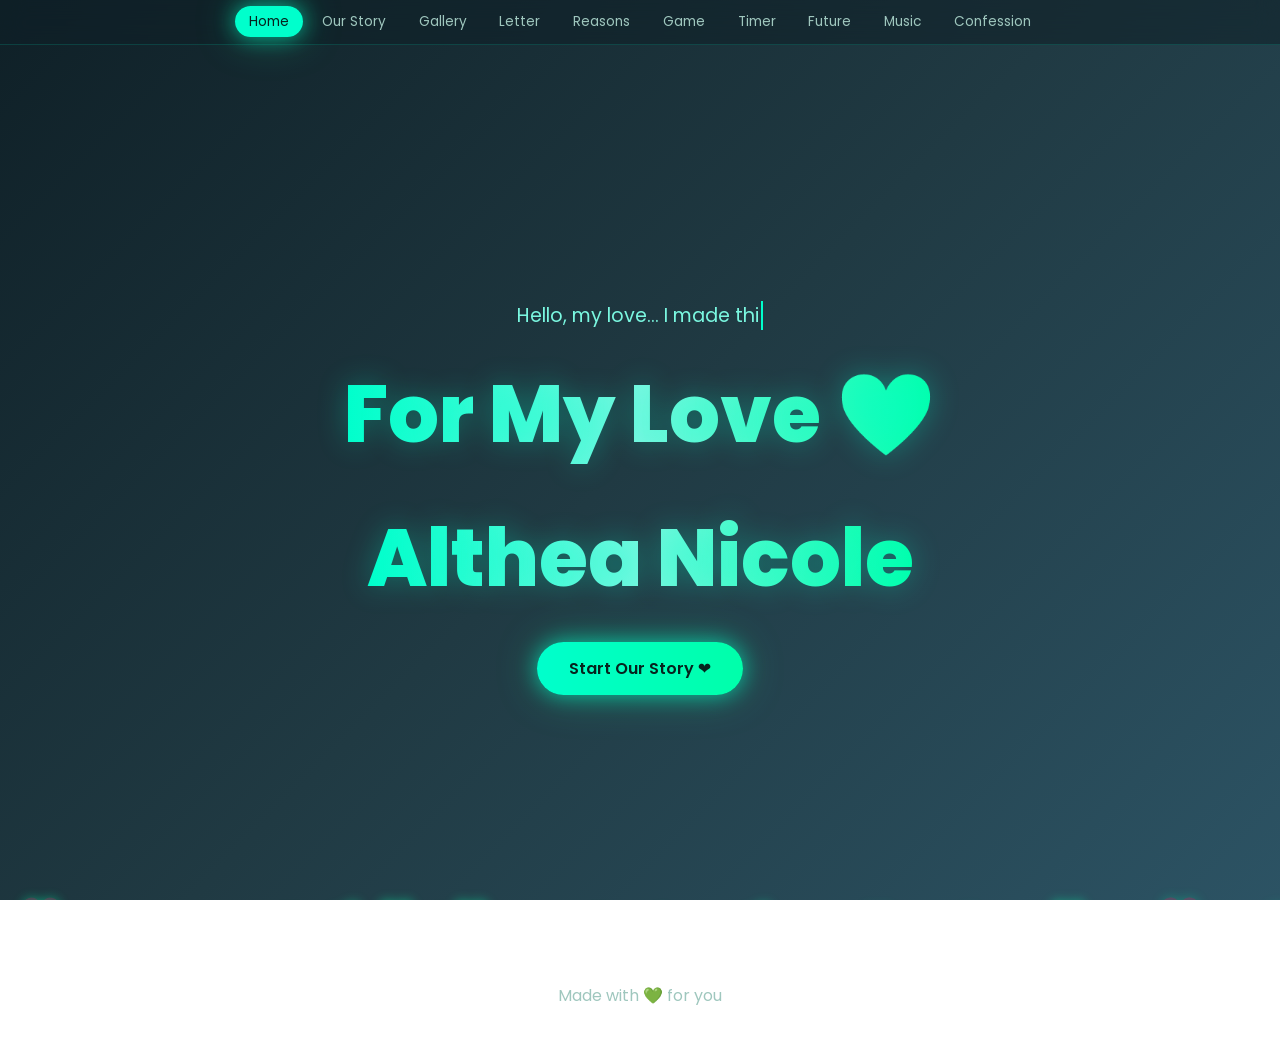
==== index.html @ 2b2653f3 "Add files via upload" ====
<!DOCTYPE html>
<html lang="en"><head>
<meta charset="UTF-8"><meta name="viewport" content="width=device-width,initial-scale=1">
<title>For My Love 💚</title>
<link rel="preconnect" href="https://fonts.googleapis.com">
<link rel="preconnect" href="https://fonts.gstatic.com" crossorigin>
<link href="https://fonts.googleapis.com/css2?family=Dancing+Script:wght@500;700&family=Poppins:wght@300;400;600;800&display=swap" rel="stylesheet">
<link rel="stylesheet" href="style.css">
</head><body>
<nav class="nav"><ul>
<li><a href="index.html">Home</a></li>
<li><a href="story.html">Our Story</a></li>
<li><a href="gallery.html">Gallery</a></li>
<li><a href="letter.html">Letter</a></li>
<li><a href="reasons.html">Reasons</a></li>
<li><a href="game.html">Game</a></li>
<li><a href="timer.html">Timer</a></li>
<li><a href="future.html">Future</a></li>
<li><a href="music.html">Music</a></li>
<li><a href="confession.html">Confession</a></li>
</ul></nav>

<main>

<section class="home">
  <p class="typing" id="typing"></p>
  <h1 class="title parallax">For My Love 💚</h1>
  <h1 class="title parallax"> Althea Nicole </h1>
  <a class="btn" href="story.html">Start Our Story ❤️</a>
</section>

</main>
<footer>Made with <span style="color:var(--primary)">💚</span> for you</footer>
<script src="script.js"></script>
<script>
typeText(document.getElementById('typing'),"Hello, my love... I made this just for you.");
initParallax();
</script>
</body></html>
---- style.css ----
/* For My Love 💚 — shared styles */
*,*::before,*::after{box-sizing:border-box;margin:0;padding:0}
:root{
  --bg1:#0f2027; --bg2:#203a43; --bg3:#2c5364;
  --primary:#00ffcc; --accent:#00ffaa; --soft:#7af7e0;
  --fg:#e8fffa; --muted:#9fc7be;
  --glow:0 0 20px rgba(0,255,204,.55), 0 0 40px rgba(0,255,170,.35);
}
html,body{height:100%}
body{
  font-family:'Poppins',system-ui,sans-serif;
  color:var(--fg);
  background:linear-gradient(135deg,var(--bg1),var(--bg2),var(--bg3));
  background-attachment:fixed;
  min-height:100vh; overflow-x:hidden;
}
.script{font-family:'Dancing Script',cursive}
a{color:inherit;text-decoration:none}
img{max-width:100%;display:block}

/* Nav */
.nav{position:sticky;top:0;z-index:40;backdrop-filter:blur(12px);background:rgba(15,32,39,.55);border-bottom:1px solid rgba(0,255,204,.15)}
.nav ul{display:flex;flex-wrap:wrap;gap:.25rem;justify-content:center;list-style:none;padding:.75rem 1rem;max-width:1100px;margin:0 auto;font-size:.85rem}
.nav a{padding:.4rem .9rem;border-radius:999px;color:var(--muted);transition:.25s}
.nav a:hover,.nav a.active{background:var(--primary);color:#06231e;box-shadow:var(--glow)}

/* Hearts background */
.hearts{position:fixed;inset:0;pointer-events:none;z-index:0;overflow:hidden}
.hearts span{position:absolute;bottom:-40px;color:var(--primary);opacity:.55;animation:rise linear infinite;filter:drop-shadow(0 0 6px var(--accent))}
@keyframes rise{
  0%{transform:translateY(0) rotate(0);opacity:0}
  10%{opacity:.7}
  100%{transform:translateY(-110vh) rotate(360deg);opacity:0}
}

/* Layout */
main{position:relative;z-index:1;padding:3rem 1.25rem;max-width:1100px;margin:0 auto}
footer{position:relative;z-index:1;text-align:center;padding:2rem;color:var(--muted)}

/* Glass card */
.glass{background:rgba(255,255,255,.05);border:1px solid rgba(0,255,204,.18);border-radius:1rem;backdrop-filter:blur(10px);padding:1.5rem}
.glow{box-shadow:var(--glow)}

/* Headings */
h1.title{font-size:clamp(2.5rem,7vw,5rem);text-align:center;font-weight:800;background:linear-gradient(90deg,var(--primary),var(--soft),var(--accent));-webkit-background-clip:text;background-clip:text;color:transparent;text-shadow:0 0 30px rgba(0,255,204,.3);animation:glowPulse 3s ease-in-out infinite}
@keyframes glowPulse{0%,100%{filter:drop-shadow(0 0 10px rgba(0,255,204,.4))}50%{filter:drop-shadow(0 0 30px rgba(0,255,170,.8))}}
h2{font-size:2rem;margin-bottom:1rem;background:linear-gradient(90deg,var(--primary),var(--accent));-webkit-background-clip:text;color:transparent}

/* Buttons */
.btn{display:inline-block;padding:.9rem 2rem;border-radius:999px;border:none;cursor:pointer;font-weight:600;background:linear-gradient(90deg,var(--primary),var(--accent));color:#06231e;box-shadow:var(--glow);transition:.25s;font-size:1rem}
.btn:hover{transform:translateY(-3px) scale(1.04)}

/* Home */
.home{min-height:90vh;display:flex;flex-direction:column;align-items:center;justify-content:center;text-align:center;gap:1.5rem}
.typing{font-size:1.2rem;color:var(--soft);min-height:1.6rem}
.cursor{display:inline-block;width:2px;background:var(--primary);margin-left:2px;animation:blink 1s infinite}
@keyframes blink{50%{opacity:0}}
.parallax{transition:transform .15s ease-out}

/* Fade animations */
.fade{opacity:0;transform:translateY(30px);transition:.9s}
.fade.show{opacity:1;transform:none}

/* Timeline */
.timeline{position:relative;padding:2rem 0}
.timeline::before{content:'';position:absolute;left:50%;top:0;bottom:0;width:2px;background:linear-gradient(var(--primary),transparent);transform:translateX(-50%)}
.event{width:45%;margin:1.5rem 0;position:relative}
.event:nth-child(odd){margin-left:0;text-align:right}
.event:nth-child(even){margin-left:55%}
.event .date{color:var(--primary);font-weight:600;margin-bottom:.3rem}
@media(max-width:640px){.timeline::before{left:8px}.event,.event:nth-child(even),.event:nth-child(odd){width:auto;margin:1rem 0 1rem 28px;text-align:left}}

/* Gallery */
.gallery{display:grid;grid-template-columns:repeat(auto-fit,minmax(220px,1fr));gap:1.25rem}
.polaroid{background:rgba(255,255,255,.06);padding:.6rem .6rem 2rem;border-radius:.4rem;cursor:pointer;transition:.3s;border:1px solid rgba(0,255,204,.15)}
.polaroid:hover{transform:scale(1.05) rotate(0!important);box-shadow:var(--glow)}
.polaroid:nth-child(odd){transform:rotate(-2deg)}
.polaroid:nth-child(even){transform:rotate(2deg)}
.polaroid img{aspect-ratio:1;object-fit:cover;border-radius:.2rem}
.polaroid p{text-align:center;font-family:'Dancing Script',cursive;font-size:1.2rem;margin-top:.4rem}
.modal{position:fixed;inset:0;background:rgba(0,0,0,.85);display:none;align-items:center;justify-content:center;z-index:60;padding:1.5rem;backdrop-filter:blur(6px)}
.modal.open{display:flex}
.modal img{max-height:85vh;border-radius:1rem;box-shadow:var(--glow)}

/* Letter */
.letter{max-width:640px;margin:0 auto;font-family:'Dancing Script',cursive;font-size:1.8rem;line-height:1.5}
.letter p{margin:.6rem 0;opacity:0;animation:fadeIn 1s forwards}

/* Reasons (flip cards) */
.reasons{display:grid;grid-template-columns:repeat(auto-fit,minmax(180px,1fr));gap:1rem}
.flip{height:160px;perspective:1000px;cursor:pointer}
.flip-inner{position:relative;width:100%;height:100%;transition:transform .7s;transform-style:preserve-3d}
.flip.flipped .flip-inner{transform:rotateY(180deg)}
.flip-face{position:absolute;inset:0;display:flex;align-items:center;justify-content:center;padding:1rem;text-align:center;border-radius:1rem;backface-visibility:hidden;background:rgba(255,255,255,.05);border:1px solid rgba(0,255,204,.2)}
.flip-back{transform:rotateY(180deg);background:linear-gradient(135deg,var(--primary),var(--accent));color:#06231e;font-weight:600}

/* Game */
.grid-game{display:grid;grid-template-columns:repeat(6,1fr);gap:.5rem;max-width:420px;margin:1.5rem auto}
.grid-game button{aspect-ratio:1;font-size:1.5rem;border:none;border-radius:.5rem;background:rgba(255,255,255,.06);cursor:pointer;transition:.2s;color:var(--fg)}
.grid-game button:hover{background:rgba(0,255,204,.2);transform:scale(1.1)}
.status{text-align:center;font-size:1.2rem;margin-top:1rem;color:var(--primary)}

/* Timer */
.timer{display:grid;grid-template-columns:repeat(4,1fr);gap:1rem;max-width:700px;margin:2rem auto;text-align:center}
.timer .cell{padding:1.5rem;background:rgba(255,255,255,.05);border-radius:1rem;border:1px solid rgba(0,255,204,.2)}
.timer .num{font-size:clamp(2rem,5vw,3.5rem);font-weight:800;color:var(--primary);font-variant-numeric:tabular-nums}
.timer .lab{font-size:.75rem;letter-spacing:.2em;text-transform:uppercase;color:var(--muted);margin-top:.4rem}

/* Future cards */
.future{display:grid;grid-template-columns:repeat(auto-fit,minmax(220px,1fr));gap:1rem}
.future .glass{transition:.3s}
.future .glass:hover{transform:translateY(-5px);box-shadow:var(--glow)}
.icon{font-size:2.5rem;margin-bottom:.5rem}

/* Music */
.music{max-width:520px;margin:0 auto;text-align:center}
.viz{display:flex;justify-content:center;align-items:flex-end;gap:4px;height:60px;margin:1.5rem 0}
.viz span{width:6px;background:linear-gradient(var(--primary),var(--accent));border-radius:3px;animation:bounce 1s ease-in-out infinite}
.viz.paused span{animation-play-state:paused}
.viz span:nth-child(1){animation-delay:-.4s}.viz span:nth-child(2){animation-delay:-.3s}.viz span:nth-child(3){animation-delay:-.2s}.viz span:nth-child(4){animation-delay:-.1s}.viz span:nth-child(5){animation-delay:0s}.viz span:nth-child(6){animation-delay:-.1s}.viz span:nth-child(7){animation-delay:-.2s}
@keyframes bounce{0%,100%{height:10px}50%{height:55px}}

/* Confession */
.confession{max-width:680px;margin:0 auto;text-align:center;font-size:1.2rem;line-height:1.7}
.confession p{margin:1.2rem 0;opacity:0;transform:translateY(20px);transition:1s}
.confession p.show{opacity:1;transform:none}
.finale{font-family:'Dancing Script',cursive;font-size:2.5rem;margin-top:2rem;color:var(--primary);text-shadow:var(--glow);opacity:0;transition:1.5s}
.finale.show{opacity:1}

@keyframes fadeIn{to{opacity:1}}
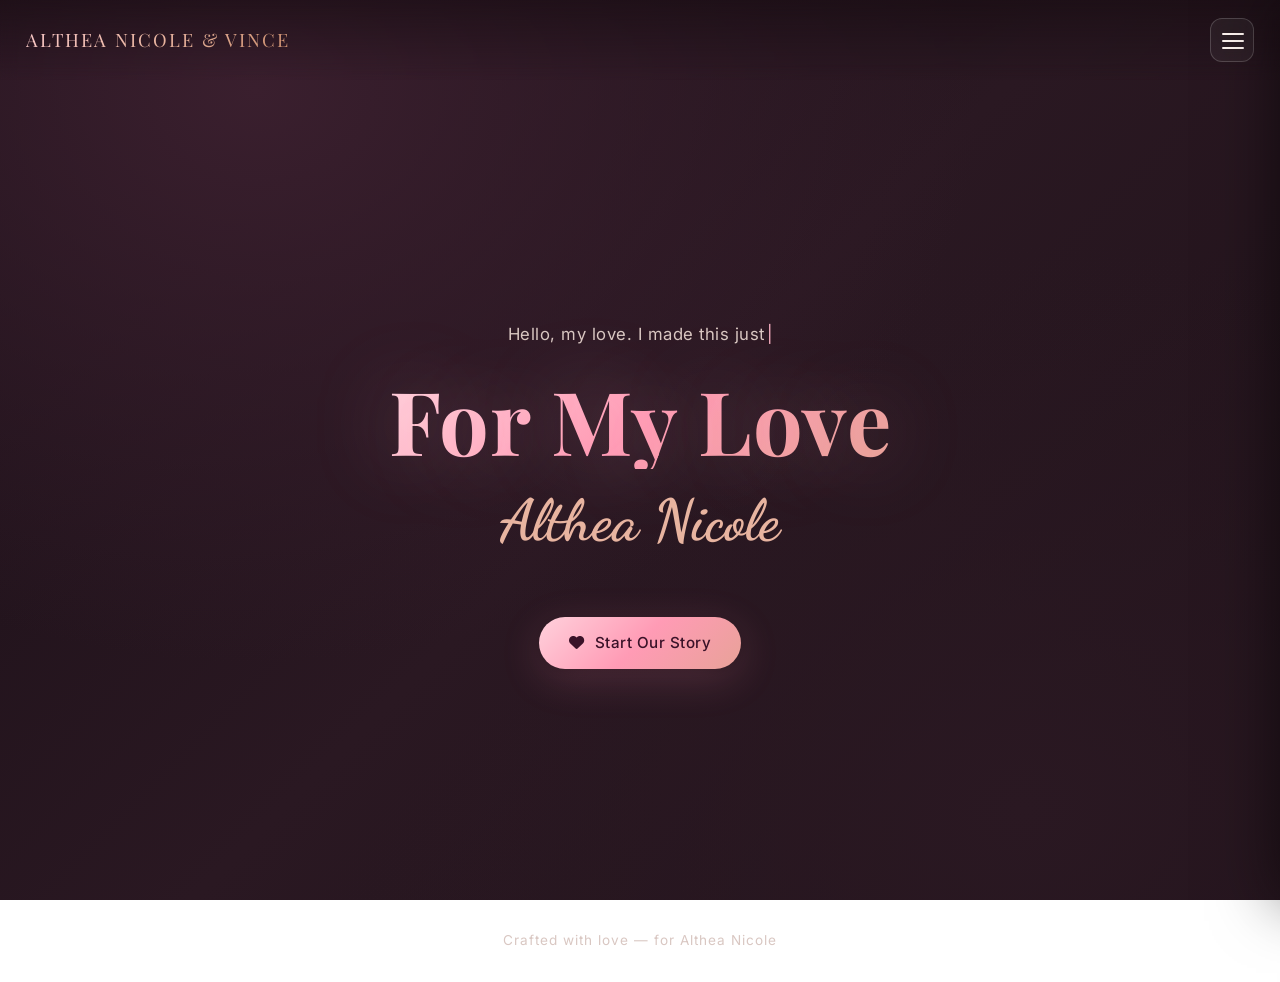
==== commit 55cf4402: "Add files via upload" ====
--- a/index.html
+++ b/index.html
@@ -1,39 +1,31 @@
 <!DOCTYPE html>
-<html lang="en"><head>
-<meta charset="UTF-8"><meta name="viewport" content="width=device-width,initial-scale=1">
-<title>For My Love 💚</title>
+<html lang="en">
+<head>
+<meta charset="UTF-8">
+<meta name="viewport" content="width=device-width,initial-scale=1">
+<title>For My Love · Althea Nicole</title>
+<meta name="description" content="A premium romantic story made just for you.">
 <link rel="preconnect" href="https://fonts.googleapis.com">
 <link rel="preconnect" href="https://fonts.gstatic.com" crossorigin>
-<link href="https://fonts.googleapis.com/css2?family=Dancing+Script:wght@500;700&family=Poppins:wght@300;400;600;800&display=swap" rel="stylesheet">
+<link href="https://fonts.googleapis.com/css2?family=Playfair+Display:wght@500;600;700&family=Cormorant+Garamond:ital,wght@1,400;1,500&family=Inter:wght@300;400;500;600&family=Dancing+Script:wght@500;700&display=swap" rel="stylesheet">
+<link rel="stylesheet" href="https://cdnjs.cloudflare.com/ajax/libs/font-awesome/6.5.2/css/all.min.css">
 <link rel="stylesheet" href="style.css">
-</head><body>
-<nav class="nav"><ul>
-<li><a href="index.html">Home</a></li>
-<li><a href="story.html">Our Story</a></li>
-<li><a href="gallery.html">Gallery</a></li>
-<li><a href="letter.html">Letter</a></li>
-<li><a href="reasons.html">Reasons</a></li>
-<li><a href="game.html">Game</a></li>
-<li><a href="timer.html">Timer</a></li>
-<li><a href="future.html">Future</a></li>
-<li><a href="music.html">Music</a></li>
-<li><a href="confession.html">Confession</a></li>
-</ul></nav>
-
+</head>
+<body>
 <main>
 
-<section class="home">
+<section class="hero">
   <p class="typing" id="typing"></p>
-  <h1 class="title parallax">For My Love 💚</h1>
-  <h1 class="title parallax"> Althea Nicole </h1>
-  <a class="btn" href="story.html">Start Our Story ❤️</a>
+  <h1>For My Love</h1>
+  <div class="name">Althea Nicole</div>
+  <a class="btn" href="story.html"><i class="fa-solid fa-heart"></i> Start Our Story</a>
 </section>
 
 </main>
-<footer>Made with <span style="color:var(--primary)">💚</span> for you</footer>
+<footer>Crafted with love &mdash; for Althea Nicole</footer>
 <script src="script.js"></script>
 <script>
-typeText(document.getElementById('typing'),"Hello, my love... I made this just for you.");
-initParallax();
+typeText(document.getElementById('typing'),"Hello, my love. I made this just for you.");
 </script>
-</body></html>+</body>
+</html>
--- a/style.css
+++ b/style.css
@@ -1,130 +1,515 @@
-/* For My Love 💚 — shared styles */
-*,*::before,*::after{box-sizing:border-box;margin:0;padding:0}
+/* ============================================================
+   FOR MY LOVE — Premium Romantic Website (v2)
+   Luxury aesthetic: soft pink, rose gold, glassmorphism
+   ============================================================ */
+
 :root{
-  --bg1:#0f2027; --bg2:#203a43; --bg3:#2c5364;
-  --primary:#00ffcc; --accent:#00ffaa; --soft:#7af7e0;
-  --fg:#e8fffa; --muted:#9fc7be;
-  --glow:0 0 20px rgba(0,255,204,.55), 0 0 40px rgba(0,255,170,.35);
-}
-html,body{height:100%}
+  --bg-1:#1a0f17;
+  --bg-2:#2a1822;
+  --bg-3:#3a1f2e;
+  --surface: rgba(255,255,255,0.06);
+  --surface-2: rgba(255,255,255,0.10);
+  --border: rgba(255,255,255,0.18);
+  --text:#fff6f2;
+  --muted:#d9c7c2;
+  --pink:#ffb6c8;
+  --pink-2:#ff8fb1;
+  --pink-soft:#ffd8e4;
+  --rose-gold:#e8b4a0;
+  --rose-gold-2:#c98c6b;
+  --gradient-pink: linear-gradient(135deg,#ffd1dc 0%, #ff9bb5 50%, #e8a298 100%);
+  --gradient-rose: linear-gradient(135deg,#f8c8c8 0%, #e8b4a0 50%, #c98c6b 100%);
+  --gradient-bg: radial-gradient(at 20% 10%, #3a1f2e 0%, transparent 50%),
+                 radial-gradient(at 80% 90%, #2a1822 0%, transparent 50%),
+                 linear-gradient(135deg,#1a0f17 0%, #2a1822 50%, #1f1219 100%);
+  --shadow-soft: 0 10px 40px rgba(255,140,170,.18), 0 2px 10px rgba(0,0,0,.25);
+  --shadow-lg: 0 30px 80px rgba(255,140,170,.25), 0 10px 30px rgba(0,0,0,.4);
+  --glow: 0 0 24px rgba(255,182,200,.55), 0 0 60px rgba(255,140,170,.25);
+  --radius:18px;
+  --ease: cubic-bezier(.22,.61,.36,1);
+}
+
+*{box-sizing:border-box;margin:0;padding:0}
+html,body{min-height:100%}
 body{
-  font-family:'Poppins',system-ui,sans-serif;
-  color:var(--fg);
-  background:linear-gradient(135deg,var(--bg1),var(--bg2),var(--bg3));
+  font-family:'Inter','Poppins',system-ui,sans-serif;
+  color:var(--text);
+  background:var(--gradient-bg);
   background-attachment:fixed;
-  min-height:100vh; overflow-x:hidden;
-}
-.script{font-family:'Dancing Script',cursive}
+  line-height:1.6;
+  -webkit-font-smoothing:antialiased;
+  overflow-x:hidden;
+}
 a{color:inherit;text-decoration:none}
 img{max-width:100%;display:block}
-
-/* Nav */
-.nav{position:sticky;top:0;z-index:40;backdrop-filter:blur(12px);background:rgba(15,32,39,.55);border-bottom:1px solid rgba(0,255,204,.15)}
-.nav ul{display:flex;flex-wrap:wrap;gap:.25rem;justify-content:center;list-style:none;padding:.75rem 1rem;max-width:1100px;margin:0 auto;font-size:.85rem}
-.nav a{padding:.4rem .9rem;border-radius:999px;color:var(--muted);transition:.25s}
-.nav a:hover,.nav a.active{background:var(--primary);color:#06231e;box-shadow:var(--glow)}
-
-/* Hearts background */
-.hearts{position:fixed;inset:0;pointer-events:none;z-index:0;overflow:hidden}
-.hearts span{position:absolute;bottom:-40px;color:var(--primary);opacity:.55;animation:rise linear infinite;filter:drop-shadow(0 0 6px var(--accent))}
+h1,h2,h3{font-family:'Playfair Display','Cormorant Garamond',serif;font-weight:600;letter-spacing:.5px}
+
+/* ===== Background particles ===== */
+.particles{position:fixed;inset:0;z-index:0;pointer-events:none;overflow:hidden}
+.particles span{
+  position:absolute;bottom:-40px;
+  color:var(--pink-soft);opacity:.45;
+  filter:blur(.3px);
+  animation:rise linear infinite;
+}
 @keyframes rise{
+  0%{transform:translateY(0) scale(.6) rotate(0);opacity:0}
+  10%{opacity:.7}
+  100%{transform:translateY(-115vh) scale(1.1) rotate(360deg);opacity:0}
+}
+
+/* ===== Navigation: Hamburger + Glass Sidebar ===== */
+.topbar{
+  position:fixed;top:0;left:0;right:0;z-index:90;
+  display:flex;align-items:center;justify-content:space-between;
+  padding:18px 26px;
+  background:linear-gradient(to bottom, rgba(20,10,15,.55), transparent);
+  backdrop-filter:blur(8px);
+  -webkit-backdrop-filter:blur(8px);
+}
+.brand{
+  font-family:'Playfair Display',serif;
+  font-size:1.15rem;letter-spacing:2px;text-transform:uppercase;
+  background:var(--gradient-rose);
+  -webkit-background-clip:text;background-clip:text;color:transparent;
+}
+.hamburger{
+  position:relative;width:44px;height:44px;border:none;cursor:pointer;
+  background:var(--surface);backdrop-filter:blur(10px);
+  border:1px solid var(--border);border-radius:12px;
+  display:grid;place-items:center;transition:.3s var(--ease);
+}
+.hamburger:hover{background:var(--surface-2);box-shadow:var(--glow)}
+.hamburger span{
+  position:absolute;left:11px;width:22px;height:2px;
+  background:var(--text);border-radius:2px;
+  transition:.35s var(--ease);
+}
+.hamburger span:nth-child(1){top:14px}
+.hamburger span:nth-child(2){top:21px}
+.hamburger span:nth-child(3){top:28px}
+.hamburger.open span:nth-child(1){top:21px;transform:rotate(45deg)}
+.hamburger.open span:nth-child(2){opacity:0}
+.hamburger.open span:nth-child(3){top:21px;transform:rotate(-45deg)}
+
+.menu-overlay{
+  position:fixed;inset:0;background:rgba(0,0,0,.55);
+  backdrop-filter:blur(6px);opacity:0;pointer-events:none;
+  transition:opacity .35s var(--ease);z-index:95;
+}
+.menu-overlay.open{opacity:1;pointer-events:auto}
+
+.sidemenu{
+  position:fixed;top:0;right:0;height:100%;
+  width:min(340px,86vw);z-index:100;
+  background:rgba(30,18,24,.55);
+  backdrop-filter:blur(22px);-webkit-backdrop-filter:blur(22px);
+  border-left:1px solid var(--border);
+  box-shadow:-20px 0 60px rgba(0,0,0,.55);
+  transform:translateX(105%);
+  transition:transform .5s var(--ease);
+  display:flex;flex-direction:column;
+  padding:90px 28px 30px;
+  
+  overflow-y: auto;
+overflow-x: hidden;
+scroll-behavior: smooth;
+}
+.sidemenu.open{transform:translateX(0)}
+.sidemenu .close{
+  position:absolute;top:22px;right:22px;
+  width:38px;height:38px;border-radius:50%;
+  background:var(--surface);border:1px solid var(--border);color:var(--text);
+  cursor:pointer;display:grid;place-items:center;transition:.3s;
+}
+.sidemenu .close:hover{background:var(--surface-2);transform:rotate(90deg)}
+.sidemenu h3{
+  font-size:.78rem;letter-spacing:3px;text-transform:uppercase;
+  color:var(--muted);margin-bottom:18px;font-family:'Inter',sans-serif;font-weight:500;
+}
+.sidemenu ul{list-style:none;display:flex;flex-direction:column;gap:4px}
+.sidemenu a{
+  display:flex;align-items:center;gap:14px;
+  padding:13px 16px;border-radius:12px;
+  font-size:.98rem;color:var(--text);
+  transition:.3s var(--ease);
+  border:1px solid transparent;
+}
+.sidemenu a i{width:18px;color:var(--pink);font-size:.95rem;transition:.3s}
+.sidemenu a:hover{background:var(--surface);transform:translateX(4px)}
+.sidemenu a.active{
+  background:var(--gradient-pink);color:#3a1228;font-weight:600;
+  box-shadow:0 8px 24px rgba(255,155,181,.35);
+}
+.sidemenu a.active i{color:#3a1228}
+
+/* ===== Layout ===== */
+main{position:relative;z-index:2;padding-top:90px;min-height:100vh}
+.container{max-width:1100px;margin:0 auto;padding:0 24px}
+section{padding:60px 0}
+
+.page-title{
+  text-align:center;font-size:clamp(2rem,5vw,3.4rem);
+  margin-bottom:8px;
+  background:var(--gradient-pink);
+  -webkit-background-clip:text;background-clip:text;color:transparent;
+  text-shadow:0 0 60px rgba(255,182,200,.25);
+}
+.page-subtitle{text-align:center;color:var(--muted);margin-bottom:48px;font-style:italic}
+
+/* ===== Glass card ===== */
+.glass{
+  background:var(--surface);
+  backdrop-filter:blur(14px);-webkit-backdrop-filter:blur(14px);
+  border:1px solid var(--border);
+  border-radius:var(--radius);
+  box-shadow:var(--shadow-soft);
+}
+
+/* ===== Buttons ===== */
+.btn{
+  display:inline-flex;align-items:center;gap:10px;
+  padding:14px 30px;border-radius:50px;
+  font-family:'Inter',sans-serif;font-weight:500;font-size:.95rem;
+  letter-spacing:.5px;cursor:pointer;border:none;
+  background:var(--gradient-pink);color:#3a1228;
+  box-shadow:var(--shadow-soft);
+  transition:.35s var(--ease);
+}
+.btn:hover{transform:translateY(-2px);box-shadow:var(--shadow-lg)}
+.btn.ghost{
+  background:var(--surface);color:var(--text);
+  border:1px solid var(--border);backdrop-filter:blur(10px);
+}
+.btn.ghost:hover{background:var(--surface-2)}
+
+/* ===== HOME ===== */
+.hero{
+  min-height:calc(100vh - 90px);
+  display:flex;flex-direction:column;align-items:center;justify-content:center;
+  text-align:center;padding:40px 24px;
+}
+.hero .typing{color:var(--muted);font-size:1.05rem;margin-bottom:24px;min-height:1.5em;letter-spacing:.5px}
+.hero .typing::after{content:"|";color:var(--pink);animation:blink 1s steps(1) infinite;margin-left:2px}
+@keyframes blink{50%{opacity:0}}
+.hero h1{
+  font-size:clamp(2.8rem,8vw,5.5rem);font-weight:700;
+  background:var(--gradient-pink);
+  -webkit-background-clip:text;background-clip:text;color:transparent;
+  text-shadow:0 0 80px rgba(255,182,200,.35);
+  margin-bottom:6px;line-height:1.1;
+}
+.hero .name{
+  font-family:'Dancing Script',cursive;font-weight:700;
+  font-size:clamp(2rem,6vw,3.6rem);
+  color:var(--rose-gold);
+  margin-bottom:36px;
+}
+.hero .btn{margin-top:14px}
+
+/* ===== Story timeline ===== */
+.timeline{position:relative;max-width:760px;margin:0 auto;padding:20px 0}
+.timeline::before{
+  content:"";position:absolute;left:24px;top:0;bottom:0;width:2px;
+  background:linear-gradient(to bottom,transparent,var(--pink),transparent);
+}
+@media(min-width:760px){.timeline::before{left:50%;transform:translateX(-50%)}}
+.t-item{position:relative;margin:0 0 32px 60px;opacity:0;transform:translateY(24px);transition:.7s var(--ease)}
+@media(min-width:760px){
+  .t-item{width:46%;margin-left:0}
+  .t-item:nth-child(even){margin-left:54%}
+}
+.t-item.in{opacity:1;transform:none}
+.t-dot{
+  position:absolute;left:-46px;top:18px;width:14px;height:14px;border-radius:50%;
+  background:var(--pink);box-shadow:var(--glow);
+}
+@media(min-width:760px){
+  .t-dot{left:auto;right:-31px}
+  .t-item:nth-child(even) .t-dot{left:-31px;right:auto}
+}
+.t-card{padding:20px 22px;border-radius:14px}
+.t-card h4{color:var(--pink);font-family:'Inter',sans-serif;font-size:.85rem;letter-spacing:1.5px;text-transform:uppercase;margin-bottom:8px;display:flex;align-items:center;gap:8px}
+.t-card p{color:var(--text);line-height:1.65}
+.t-card .meta{color:var(--muted);font-size:.8rem;margin-top:10px;display:flex;gap:14px}
+
+/* ===== Gallery ===== */
+.gallery-actions{display:flex;justify-content:center;margin-bottom:36px}
+.gallery-grid{
+  display:grid;gap:22px;
+  grid-template-columns:repeat(auto-fill,minmax(260px,1fr));
+}
+.mem-card{
+  border-radius:var(--radius);overflow:hidden;
+  display:flex;flex-direction:column;
+  opacity:0;transform:translateY(20px);
+  animation:fadeUp .6s var(--ease) forwards;
+  transition:.4s var(--ease);
+}
+.mem-card:hover{transform:translateY(-6px);box-shadow:var(--shadow-lg)}
+.mem-card .img{aspect-ratio:4/3;overflow:hidden;background:#000}
+.mem-card .img img{width:100%;height:100%;object-fit:cover;transition:.6s var(--ease)}
+.mem-card:hover .img img{transform:scale(1.06)}
+.mem-card .body{padding:16px 18px 18px;height: auto;}
+.mem-card .date{font-size:.78rem;letter-spacing:1.5px;color:var(--pink);text-transform:uppercase;margin-bottom:6px;display:flex;align-items:center;gap:8px}
+.mem-card .desc{color:var(--text);font-size:.95rem;line-height:1.55;white-space: pre-wrap;
+word-break: break-word;
+overflow-wrap: break-word;
+height: auto;
+max-height: none;}
+.mem-card .del{
+  position:absolute;top:10px;right:10px;
+  width:32px;height:32px;border-radius:50%;border:none;cursor:pointer;
+  background:rgba(0,0,0,.55);color:#fff;backdrop-filter:blur(6px);
+  opacity:0;transition:.3s;
+}
+.mem-card{position:relative}
+.mem-card:hover .del{opacity:1}
+.empty{
+  text-align:center;padding:60px 20px;color:var(--muted);
+  border-radius:var(--radius);
+}
+.mem-card .edit{
+  position: absolute;
+  top: 12px;
+  right: 12px;
+
+  width: 42px;
+  height: 42px;
+  border: none;
+  border-radius: 50%;
+
+  display: flex;
+  align-items: center;
+  justify-content: center;
+
+  background: rgba(255,255,255,.12);
+  backdrop-filter: blur(10px);
+  -webkit-backdrop-filter: blur(10px);
+
+  color: #fff;
+  cursor: pointer;
+
+  transition: all .3s ease;
+  box-shadow: 0 4px 15px rgba(0,0,0,.2);
+}
+
+.mem-card .edit:hover{
+  transform: translateY(-2px) scale(1.08);
+  background: #b266ff;
+  color: #fff;
+  box-shadow:
+    0 0 10px rgba(178,102,255,.5),
+    0 0 25px rgba(178,102,255,.35);
+}
+
+.mem-card .edit:active{
+  transform: scale(.95);
+}
+
+.mem-card .edit i{
+  font-size: .95rem;
+}
+.empty i{font-size:3rem;color:var(--pink);margin-bottom:14px;display:block}
+
+@keyframes fadeUp{to{opacity:1;transform:none}}
+
+/* ===== Modal ===== */
+.modal-overlay{
+  position:fixed;inset:0;z-index:200;
+  background:rgba(0,0,0,.65);backdrop-filter:blur(8px);
+  display:none;align-items:center;justify-content:center;
+  padding:20px;opacity:0;transition:opacity .3s var(--ease);
+}
+.modal-overlay.show{display:flex;opacity:1}
+.modal{
+  width:100%;max-width:480px;
+  background:rgba(40,22,30,.85);
+  backdrop-filter:blur(20px);
+  border:1px solid var(--border);
+  border-radius:20px;padding:30px;
+  transform:scale(.95);transition:transform .35s var(--ease);
+  max-height:90vh;overflow-y:auto;
+}
+.modal-overlay.show .modal{transform:scale(1)}
+.modal h3{font-size:1.6rem;margin-bottom:6px;color:var(--pink-soft)}
+.modal .sub{color:var(--muted);font-size:.9rem;margin-bottom:22px}
+.field{margin-bottom:16px}
+.field label{display:block;font-size:.8rem;letter-spacing:1.2px;text-transform:uppercase;color:var(--muted);margin-bottom:8px}
+.field input[type=text],.field input[type=date],.field textarea{
+  width:100%;padding:12px 14px;border-radius:10px;
+  background:rgba(255,255,255,.07);border:1px solid var(--border);
+  color:var(--text);font-family:inherit;font-size:.95rem;outline:none;transition:.25s;
+}
+.field input:focus,.field textarea:focus{border-color:var(--pink);background:rgba(255,255,255,.1)}
+.field textarea{min-height:90px;resize:vertical}
+.file-drop{
+  border:2px dashed var(--border);border-radius:12px;
+  padding:24px;text-align:center;cursor:pointer;
+  transition:.25s;color:var(--muted);
+}
+.file-drop:hover{border-color:var(--pink);color:var(--pink-soft);background:rgba(255,255,255,.04)}
+.file-drop i{font-size:1.6rem;display:block;margin-bottom:8px;color:var(--pink)}
+.file-drop input{display:none}
+.preview{margin-top:12px;border-radius:10px;overflow:hidden;max-height:200px}
+.preview img{width:100%;object-fit:cover;max-height:200px}
+.modal-actions{display:flex;gap:10px;justify-content:flex-end;margin-top:22px}
+
+/* ===== Reasons (flip cards) ===== */
+.reasons-grid{display:grid;gap:20px;grid-template-columns:repeat(auto-fill,minmax(220px,1fr))}
+.flip{perspective:1200px;height:200px;cursor:pointer}
+.flip-inner{position:relative;width:100%;height:100%;transition:transform .7s var(--ease);transform-style:preserve-3d}
+.flip.flipped .flip-inner{transform:rotateY(180deg)}
+.flip-face{
+  position:absolute;inset:0;border-radius:var(--radius);padding:22px;
+  display:grid;place-items:center;text-align:center;
+  backface-visibility:hidden;-webkit-backface-visibility:hidden;
+}
+.flip-front{background:var(--gradient-pink);color:#3a1228;box-shadow:var(--shadow-soft)}
+.flip-front .num{font-family:'Playfair Display',serif;font-size:2.4rem;font-weight:700}
+.flip-back{
+  transform:rotateY(180deg);
+  background:rgba(40,22,30,.85);backdrop-filter:blur(14px);
+  border:1px solid var(--border);color:var(--text);font-size:.95rem;line-height:1.5;
+}
+
+/* ===== Timeline page ===== */
+.feed{display:flex;flex-direction:column;gap:18px;max-width:640px;margin:0 auto}
+.feed-card{
+  padding:20px 22px;border-radius:14px;position:relative;
+  opacity:0;transform:translateY(16px);animation:fadeUp .55s var(--ease) forwards;
+}
+.feed-card .when{font-size:.78rem;letter-spacing:1.5px;color:var(--pink);text-transform:uppercase;margin-bottom:6px;display:flex;align-items:center;gap:8px}
+.feed-card .msg{font-size:1.02rem;line-height:1.6}
+.feed-card .del{position:absolute;top:12px;right:12px;background:transparent;border:none;color:var(--muted);cursor:pointer;font-size:.9rem;transition:.2s}
+.feed-card .del:hover{color:var(--pink)}
+
+/* ===== Timer (countdown) ===== */
+.countdown{display:grid;grid-template-columns:repeat(4,1fr);gap:14px;max-width:640px;margin:30px auto}
+.cell{padding:24px 8px;text-align:center;border-radius:16px}
+.cell .num{font-family:'Playfair Display',serif;font-size:clamp(1.8rem,5vw,2.8rem);color:var(--pink-soft)}
+.cell .lbl{font-size:.7rem;letter-spacing:2px;text-transform:uppercase;color:var(--muted);margin-top:4px}
+
+/* ===== Letter / Confession / Future ===== */
+.letter{max-width:680px;margin:0 auto;padding:40px 36px;border-radius:22px;font-size:1.05rem;line-height:1.85}
+.letter p{margin-bottom:16px}
+.signature{font-family:'Dancing Script',cursive;font-size:1.8rem;color:var(--rose-gold);text-align:right;margin-top:20px}
+
+/* ===== Game ===== */
+.game-grid{display:grid;grid-template-columns:repeat(6,1fr);gap:10px;max-width:440px;margin:30px auto}
+.game-grid button{
+  aspect-ratio:1;border:none;border-radius:10px;font-size:1.4rem;cursor:pointer;
+  background:var(--surface);backdrop-filter:blur(8px);border:1px solid var(--border);
+  transition:.2s var(--ease);color:var(--text);
+}
+.game-grid button:hover{background:var(--surface-2);transform:scale(.95)}
+.game-msg{text-align:center;color:var(--pink-soft);min-height:1.5em;margin-top:14px}
+
+/* ===== Music ===== */
+.player{max-width:520px;margin:0 auto;padding:30px;border-radius:22px;text-align:center}
+.player h3{font-size:1.4rem;margin-bottom:6px}
+.player .artist{color:var(--muted);margin-bottom:20px}
+.player audio{width:100%;margin-top:14px}
+
+/* ===== MARRY ME ===== */
+.marry{
+  min-height:calc(100vh - 90px);
+  display:flex;flex-direction:column;align-items:center;justify-content:center;
+  text-align:center;padding:40px 24px;position:relative;overflow:hidden;
+}
+.marry h1{
+  font-size:clamp(2.6rem,8vw,5rem);
+  background:var(--gradient-pink);
+  -webkit-background-clip:text;background-clip:text;color:transparent;
+  margin-bottom:14px;text-shadow:0 0 80px rgba(255,182,200,.4);
+}
+.marry .sub{
+  font-family:'Cormorant Garamond','Playfair Display',serif;font-style:italic;
+  color:var(--muted);max-width:560px;font-size:1.15rem;margin-bottom:44px;
+}
+.marry-btns{display:flex;gap:20px;align-items:center;position:relative;height:80px}
+#yesBtn{
+  padding:18px 44px;border-radius:50px;border:none;cursor:pointer;
+  font-family:'Inter',sans-serif;font-weight:600;font-size:1.1rem;letter-spacing:1px;
+  background:var(--gradient-pink);color:#3a1228;
+  box-shadow:0 12px 40px rgba(255,155,181,.5);
+  transition:transform .4s var(--ease), box-shadow .4s var(--ease);
+}
+#yesBtn:hover{box-shadow:0 16px 50px rgba(255,155,181,.7)}
+#noBtn{
+  padding:14px 32px;border-radius:50px;border:1px solid var(--border);cursor:pointer;
+  font-family:'Inter',sans-serif;font-weight:500;font-size:.95rem;
+  background:rgba(255,255,255,.06);color:var(--muted);
+  transition:transform .35s var(--ease), width .3s, padding .3s, font-size .3s;
+  position:relative;
+}
+#noBtn:hover{background:rgba(255,255,255,.1);color:var(--text)}
+
+/* Celebration */
+.celebration{
+  position:fixed;inset:0;display:none;align-items:center;justify-content:center;
+  flex-direction:column;text-align:center;padding:24px;z-index:50;
+  background:radial-gradient(ellipse at center, rgba(60,30,45,.4), rgba(20,10,15,.85));
+}
+.celebration.show{display:flex}
+.celebration h1{
+  font-size:clamp(3rem,10vw,6.5rem);
+  background:var(--gradient-pink);
+  -webkit-background-clip:text;background-clip:text;color:transparent;
+  opacity:0;animation:scaleIn 1.2s var(--ease) .4s forwards;
+  text-shadow:0 0 80px rgba(255,182,200,.6);
+}
+.celebration .forever{
+  font-family:'Dancing Script',cursive;font-size:clamp(1.6rem,4vw,2.6rem);
+  color:var(--rose-gold);margin-top:20px;opacity:0;
+  animation:scaleIn 1.2s var(--ease) 1.4s forwards;
+}
+@keyframes scaleIn{from{opacity:0;transform:scale(.7)}to{opacity:1;transform:scale(1)}}
+
+/* Flower bloom */
+.flower{position:absolute;width:0;height:0;pointer-events:none;animation:bloom 1.5s var(--ease) forwards}
+.flower .petal{
+  position:absolute;width:30px;height:42px;left:-15px;top:-32px;
+  background:radial-gradient(ellipse at 50% 100%,#ffd1dc,#ff9bb5);
+  border-radius:50% 50% 50% 50% / 60% 60% 40% 40%;
+  transform-origin:50% 100%;
+  box-shadow:0 4px 16px rgba(255,155,181,.35);
+}
+.flower .center{
+  position:absolute;width:14px;height:14px;left:-7px;top:-7px;border-radius:50%;
+  background:radial-gradient(circle,#fff4b5,#e8b4a0);
+}
+@keyframes bloom{
+  0%{transform:scale(0) rotate(0)}
+  60%{transform:scale(1.15) rotate(180deg)}
+  100%{transform:scale(1) rotate(360deg)}
+}
+
+/* Falling petals */
+.petal-fall{
+  position:fixed;top:-30px;width:14px;height:18px;
+  background:radial-gradient(ellipse at 50% 100%,#ffd1dc,#ff9bb5);
+  border-radius:50% 50% 50% 50% / 60% 60% 40% 40%;
+  pointer-events:none;z-index:40;
+  animation:fall linear infinite;
+}
+@keyframes fall{
   0%{transform:translateY(0) rotate(0);opacity:0}
-  10%{opacity:.7}
-  100%{transform:translateY(-110vh) rotate(360deg);opacity:0}
-}
-
-/* Layout */
-main{position:relative;z-index:1;padding:3rem 1.25rem;max-width:1100px;margin:0 auto}
-footer{position:relative;z-index:1;text-align:center;padding:2rem;color:var(--muted)}
-
-/* Glass card */
-.glass{background:rgba(255,255,255,.05);border:1px solid rgba(0,255,204,.18);border-radius:1rem;backdrop-filter:blur(10px);padding:1.5rem}
-.glow{box-shadow:var(--glow)}
-
-/* Headings */
-h1.title{font-size:clamp(2.5rem,7vw,5rem);text-align:center;font-weight:800;background:linear-gradient(90deg,var(--primary),var(--soft),var(--accent));-webkit-background-clip:text;background-clip:text;color:transparent;text-shadow:0 0 30px rgba(0,255,204,.3);animation:glowPulse 3s ease-in-out infinite}
-@keyframes glowPulse{0%,100%{filter:drop-shadow(0 0 10px rgba(0,255,204,.4))}50%{filter:drop-shadow(0 0 30px rgba(0,255,170,.8))}}
-h2{font-size:2rem;margin-bottom:1rem;background:linear-gradient(90deg,var(--primary),var(--accent));-webkit-background-clip:text;color:transparent}
-
-/* Buttons */
-.btn{display:inline-block;padding:.9rem 2rem;border-radius:999px;border:none;cursor:pointer;font-weight:600;background:linear-gradient(90deg,var(--primary),var(--accent));color:#06231e;box-shadow:var(--glow);transition:.25s;font-size:1rem}
-.btn:hover{transform:translateY(-3px) scale(1.04)}
-
-/* Home */
-.home{min-height:90vh;display:flex;flex-direction:column;align-items:center;justify-content:center;text-align:center;gap:1.5rem}
-.typing{font-size:1.2rem;color:var(--soft);min-height:1.6rem}
-.cursor{display:inline-block;width:2px;background:var(--primary);margin-left:2px;animation:blink 1s infinite}
-@keyframes blink{50%{opacity:0}}
-.parallax{transition:transform .15s ease-out}
-
-/* Fade animations */
-.fade{opacity:0;transform:translateY(30px);transition:.9s}
-.fade.show{opacity:1;transform:none}
-
-/* Timeline */
-.timeline{position:relative;padding:2rem 0}
-.timeline::before{content:'';position:absolute;left:50%;top:0;bottom:0;width:2px;background:linear-gradient(var(--primary),transparent);transform:translateX(-50%)}
-.event{width:45%;margin:1.5rem 0;position:relative}
-.event:nth-child(odd){margin-left:0;text-align:right}
-.event:nth-child(even){margin-left:55%}
-.event .date{color:var(--primary);font-weight:600;margin-bottom:.3rem}
-@media(max-width:640px){.timeline::before{left:8px}.event,.event:nth-child(even),.event:nth-child(odd){width:auto;margin:1rem 0 1rem 28px;text-align:left}}
-
-/* Gallery */
-.gallery{display:grid;grid-template-columns:repeat(auto-fit,minmax(220px,1fr));gap:1.25rem}
-.polaroid{background:rgba(255,255,255,.06);padding:.6rem .6rem 2rem;border-radius:.4rem;cursor:pointer;transition:.3s;border:1px solid rgba(0,255,204,.15)}
-.polaroid:hover{transform:scale(1.05) rotate(0!important);box-shadow:var(--glow)}
-.polaroid:nth-child(odd){transform:rotate(-2deg)}
-.polaroid:nth-child(even){transform:rotate(2deg)}
-.polaroid img{aspect-ratio:1;object-fit:cover;border-radius:.2rem}
-.polaroid p{text-align:center;font-family:'Dancing Script',cursive;font-size:1.2rem;margin-top:.4rem}
-.modal{position:fixed;inset:0;background:rgba(0,0,0,.85);display:none;align-items:center;justify-content:center;z-index:60;padding:1.5rem;backdrop-filter:blur(6px)}
-.modal.open{display:flex}
-.modal img{max-height:85vh;border-radius:1rem;box-shadow:var(--glow)}
-
-/* Letter */
-.letter{max-width:640px;margin:0 auto;font-family:'Dancing Script',cursive;font-size:1.8rem;line-height:1.5}
-.letter p{margin:.6rem 0;opacity:0;animation:fadeIn 1s forwards}
-
-/* Reasons (flip cards) */
-.reasons{display:grid;grid-template-columns:repeat(auto-fit,minmax(180px,1fr));gap:1rem}
-.flip{height:160px;perspective:1000px;cursor:pointer}
-.flip-inner{position:relative;width:100%;height:100%;transition:transform .7s;transform-style:preserve-3d}
-.flip.flipped .flip-inner{transform:rotateY(180deg)}
-.flip-face{position:absolute;inset:0;display:flex;align-items:center;justify-content:center;padding:1rem;text-align:center;border-radius:1rem;backface-visibility:hidden;background:rgba(255,255,255,.05);border:1px solid rgba(0,255,204,.2)}
-.flip-back{transform:rotateY(180deg);background:linear-gradient(135deg,var(--primary),var(--accent));color:#06231e;font-weight:600}
-
-/* Game */
-.grid-game{display:grid;grid-template-columns:repeat(6,1fr);gap:.5rem;max-width:420px;margin:1.5rem auto}
-.grid-game button{aspect-ratio:1;font-size:1.5rem;border:none;border-radius:.5rem;background:rgba(255,255,255,.06);cursor:pointer;transition:.2s;color:var(--fg)}
-.grid-game button:hover{background:rgba(0,255,204,.2);transform:scale(1.1)}
-.status{text-align:center;font-size:1.2rem;margin-top:1rem;color:var(--primary)}
-
-/* Timer */
-.timer{display:grid;grid-template-columns:repeat(4,1fr);gap:1rem;max-width:700px;margin:2rem auto;text-align:center}
-.timer .cell{padding:1.5rem;background:rgba(255,255,255,.05);border-radius:1rem;border:1px solid rgba(0,255,204,.2)}
-.timer .num{font-size:clamp(2rem,5vw,3.5rem);font-weight:800;color:var(--primary);font-variant-numeric:tabular-nums}
-.timer .lab{font-size:.75rem;letter-spacing:.2em;text-transform:uppercase;color:var(--muted);margin-top:.4rem}
-
-/* Future cards */
-.future{display:grid;grid-template-columns:repeat(auto-fit,minmax(220px,1fr));gap:1rem}
-.future .glass{transition:.3s}
-.future .glass:hover{transform:translateY(-5px);box-shadow:var(--glow)}
-.icon{font-size:2.5rem;margin-bottom:.5rem}
-
-/* Music */
-.music{max-width:520px;margin:0 auto;text-align:center}
-.viz{display:flex;justify-content:center;align-items:flex-end;gap:4px;height:60px;margin:1.5rem 0}
-.viz span{width:6px;background:linear-gradient(var(--primary),var(--accent));border-radius:3px;animation:bounce 1s ease-in-out infinite}
-.viz.paused span{animation-play-state:paused}
-.viz span:nth-child(1){animation-delay:-.4s}.viz span:nth-child(2){animation-delay:-.3s}.viz span:nth-child(3){animation-delay:-.2s}.viz span:nth-child(4){animation-delay:-.1s}.viz span:nth-child(5){animation-delay:0s}.viz span:nth-child(6){animation-delay:-.1s}.viz span:nth-child(7){animation-delay:-.2s}
-@keyframes bounce{0%,100%{height:10px}50%{height:55px}}
-
-/* Confession */
-.confession{max-width:680px;margin:0 auto;text-align:center;font-size:1.2rem;line-height:1.7}
-.confession p{margin:1.2rem 0;opacity:0;transform:translateY(20px);transition:1s}
-.confession p.show{opacity:1;transform:none}
-.finale{font-family:'Dancing Script',cursive;font-size:2.5rem;margin-top:2rem;color:var(--primary);text-shadow:var(--glow);opacity:0;transition:1.5s}
-.finale.show{opacity:1}
-
-@keyframes fadeIn{to{opacity:1}}
+  10%{opacity:1}
+  100%{transform:translateY(110vh) rotate(720deg);opacity:.7}
+}
+
+/* ===== Footer ===== */
+footer{
+  position:relative;z-index:2;
+  text-align:center;padding:30px 20px;color:var(--muted);
+  font-size:.85rem;letter-spacing:1px;
+}
+
+/* ===== Responsive tweaks ===== */
+@media(max-width:600px){
+  .topbar{padding:14px 18px}
+  section{padding:40px 0}
+  .modal{padding:24px}
+  .game-grid{grid-template-columns:repeat(5,1fr)}
+}
